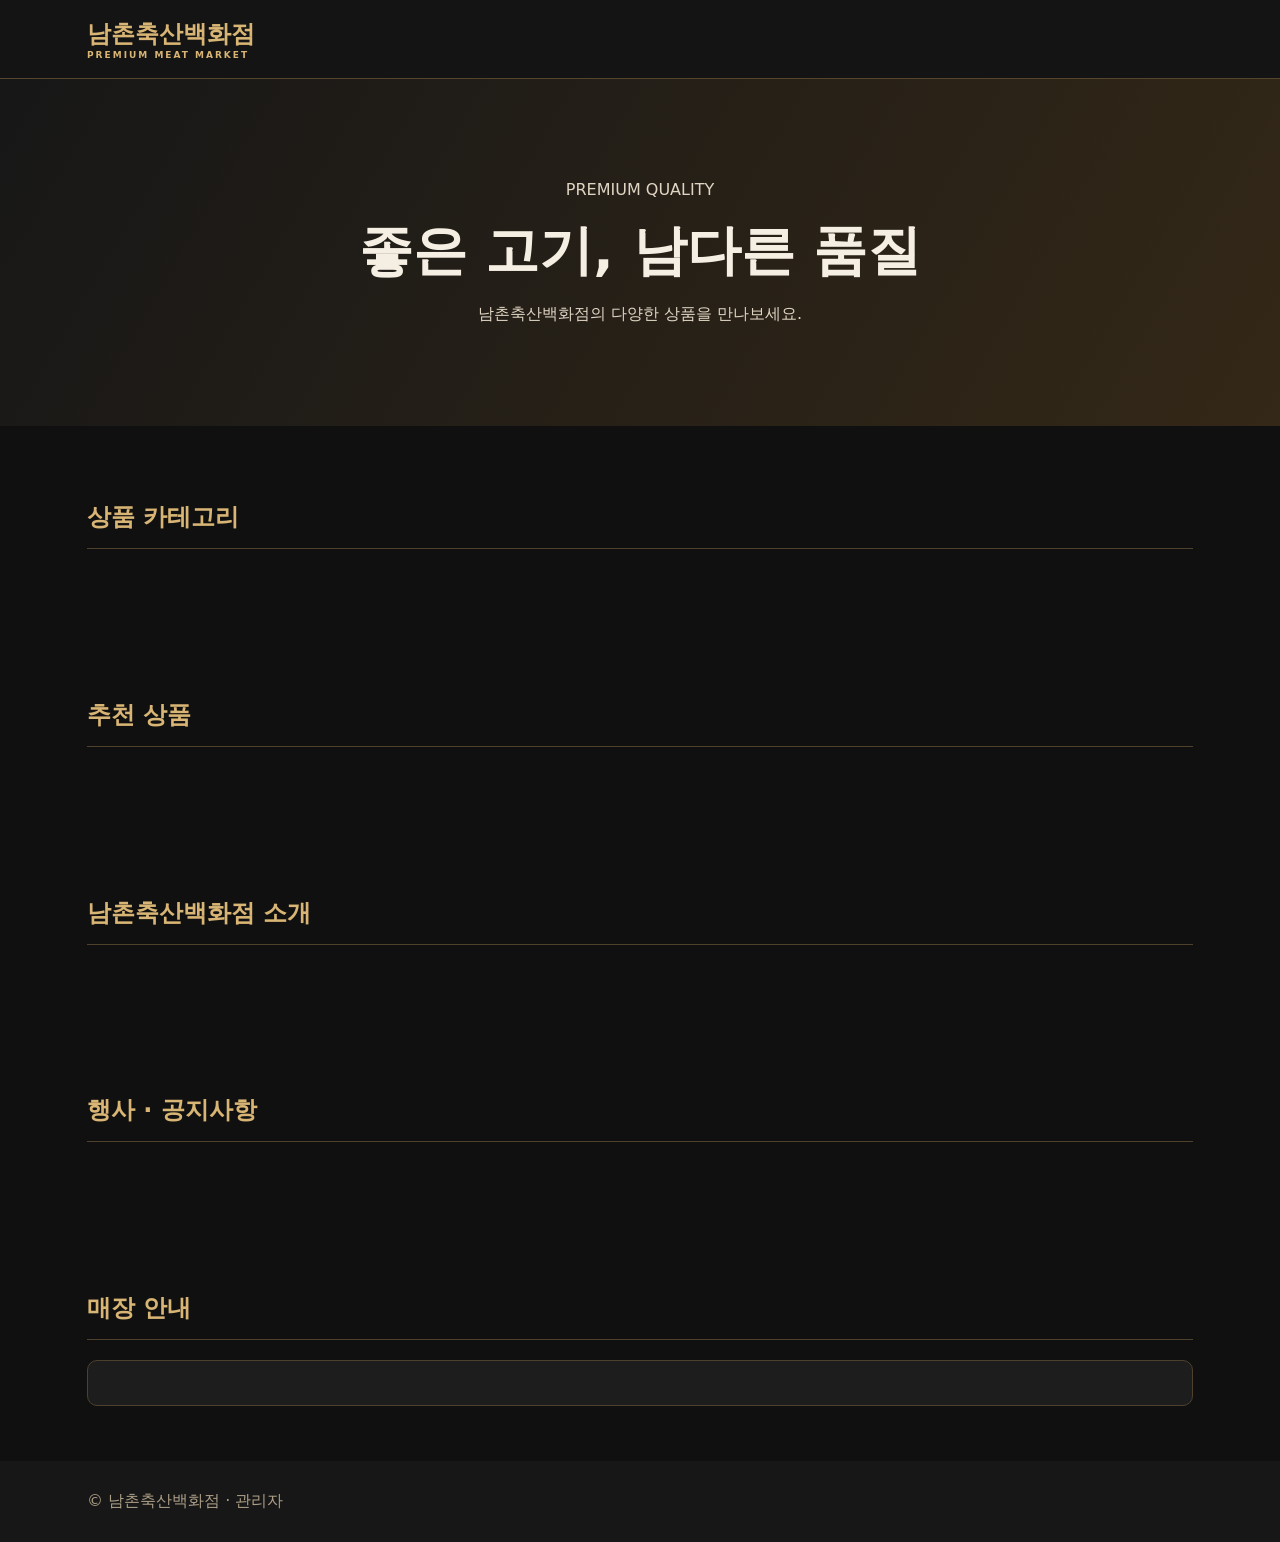
==== index.html @ faf9b864 "Add files via upload" ====
<!doctype html><html lang="ko"><head><meta charset="utf-8"><meta name="viewport" content="width=device-width,initial-scale=1"><title>남촌축산백화점</title><link rel="stylesheet" href="css/style.css"></head><body><header><div class="wrap head"><a href="#home" class="brand">남촌축산백화점<small>PREMIUM MEAT MARKET</small></a><nav id="nav"></nav></div></header><main><section id="home" class="hero"><p class="gold">PREMIUM QUALITY</p><h1 id="hero-title">좋은 고기, 남다른 품질</h1><p id="hero-desc">남촌축산백화점의 다양한 상품을 만나보세요.</p></section><div class="wrap"><section class="section"><h2>상품 카테고리</h2><div class="categories" id="categories"></div></section><section class="section"><h2>추천 상품</h2><div class="cards" id="featured"></div></section><section class="section" id="intro"><h2>남촌축산백화점 소개</h2><p id="intro-text"></p></section><div id="product-sections"></div><section class="section" id="notices"><h2>행사 · 공지사항</h2><div id="notice-list"></div></section><section class="section" id="store"><h2>매장 안내</h2><div class="panel stack" id="store-details"></div></section></div></main><footer><div class="wrap">© 남촌축산백화점 · <a href="admin.html">관리자</a></div></footer><div id="popup-overlay" class="hidden"><div id="popup-box"><div class="toolbar" style="justify-content:space-between"><strong class="gold" id="popup-title"></strong><button class="btn alt" id="popup-close">닫기</button></div><img id="popup-image" class="hidden" alt="행사 안내"><p id="popup-body"></p></div></div><script src="js/config.js"></script><script type="module" src="js/site.js"></script></body></html>
---- css/style.css ----
:root{font-family:system-ui,'Malgun Gothic',sans-serif;color:#f4eee3;background:#101010}*{box-sizing:border-box}body{margin:0}a{color:inherit;text-decoration:none}button,input,textarea,select{font:inherit}button{cursor:pointer}.wrap{max-width:1150px;margin:auto;padding:0 22px}header{background:#141414;border-bottom:1px solid #55452d;position:sticky;top:0;z-index:5}.head{display:flex;align-items:center;justify-content:space-between;gap:20px;padding-top:18px;padding-bottom:18px}.brand{color:#d8b574;font-weight:800;font-size:24px}.brand small{display:block;letter-spacing:2px;font-size:9px}nav{display:flex;flex-wrap:wrap;gap:13px;font-size:13px}nav a:hover,.gold{color:#d8b574}.hero{background:linear-gradient(120deg,#171717,#342817);padding:85px 22px;text-align:center;min-height:300px;background-size:cover;background-position:center}.hero h1{font-size:clamp(30px,5vw,54px);margin:10px 0}.hero p{color:#e0d5c3}.section{padding:55px 0}.section h2{color:#d8b574;border-bottom:1px solid #50412c;padding-bottom:15px}.categories,.cards{display:grid;grid-template-columns:repeat(auto-fit,minmax(180px,1fr));gap:16px}.category,.card,.panel{background:#1d1d1d;border:1px solid #4e402c;border-radius:10px;overflow:hidden}.category{padding:22px;text-align:center}.card img{width:100%;height:180px;object-fit:cover;background:#282828}.card .details{padding:16px}.price{color:#e4bb73;font-weight:700}.muted{color:#b7ae9e}.btn{background:#cba86b;color:#15110a;border:0;border-radius:6px;padding:11px 18px;font-weight:700}.btn.alt{background:#35302a;color:#f2e8d7}.panel{padding:22px}.stack{display:grid;gap:14px}.field{display:grid;gap:6px}.field input,.field textarea,.field select{background:#292929;color:white;border:1px solid #665538;border-radius:6px;padding:11px;width:100%}.toolbar{display:flex;gap:10px;flex-wrap:wrap;align-items:center}.admin-grid{display:grid;grid-template-columns:240px 1fr;gap:22px}.sidebar{display:grid;align-content:start;gap:7px}.sidebar button{text-align:left}.item-row{border-bottom:1px solid #44382a;padding:12px 0;display:flex;justify-content:space-between;gap:15px;align-items:center}.item-row:last-child{border:0}.hidden{display:none!important}footer{padding:30px 0;background:#171717;color:#ad9f87}#popup-overlay{position:fixed;inset:0;background:#000b;z-index:10;display:flex;align-items:center;justify-content:center;padding:20px}#popup-box{max-width:470px;width:100%;background:#222;border:1px solid #bb9658;border-radius:12px;padding:20px}#popup-box img{width:100%;max-height:250px;object-fit:cover}.notice{padding:14px;border-left:3px solid #cba86b;background:#29241e;margin:8px 0;white-space:pre-wrap}@media(max-width:780px){.head{display:block}.brand{margin-bottom:14px}nav{gap:10px}.admin-grid{grid-template-columns:1fr}.sidebar{grid-template-columns:repeat(2,1fr)}.hero{padding:65px 18px}}
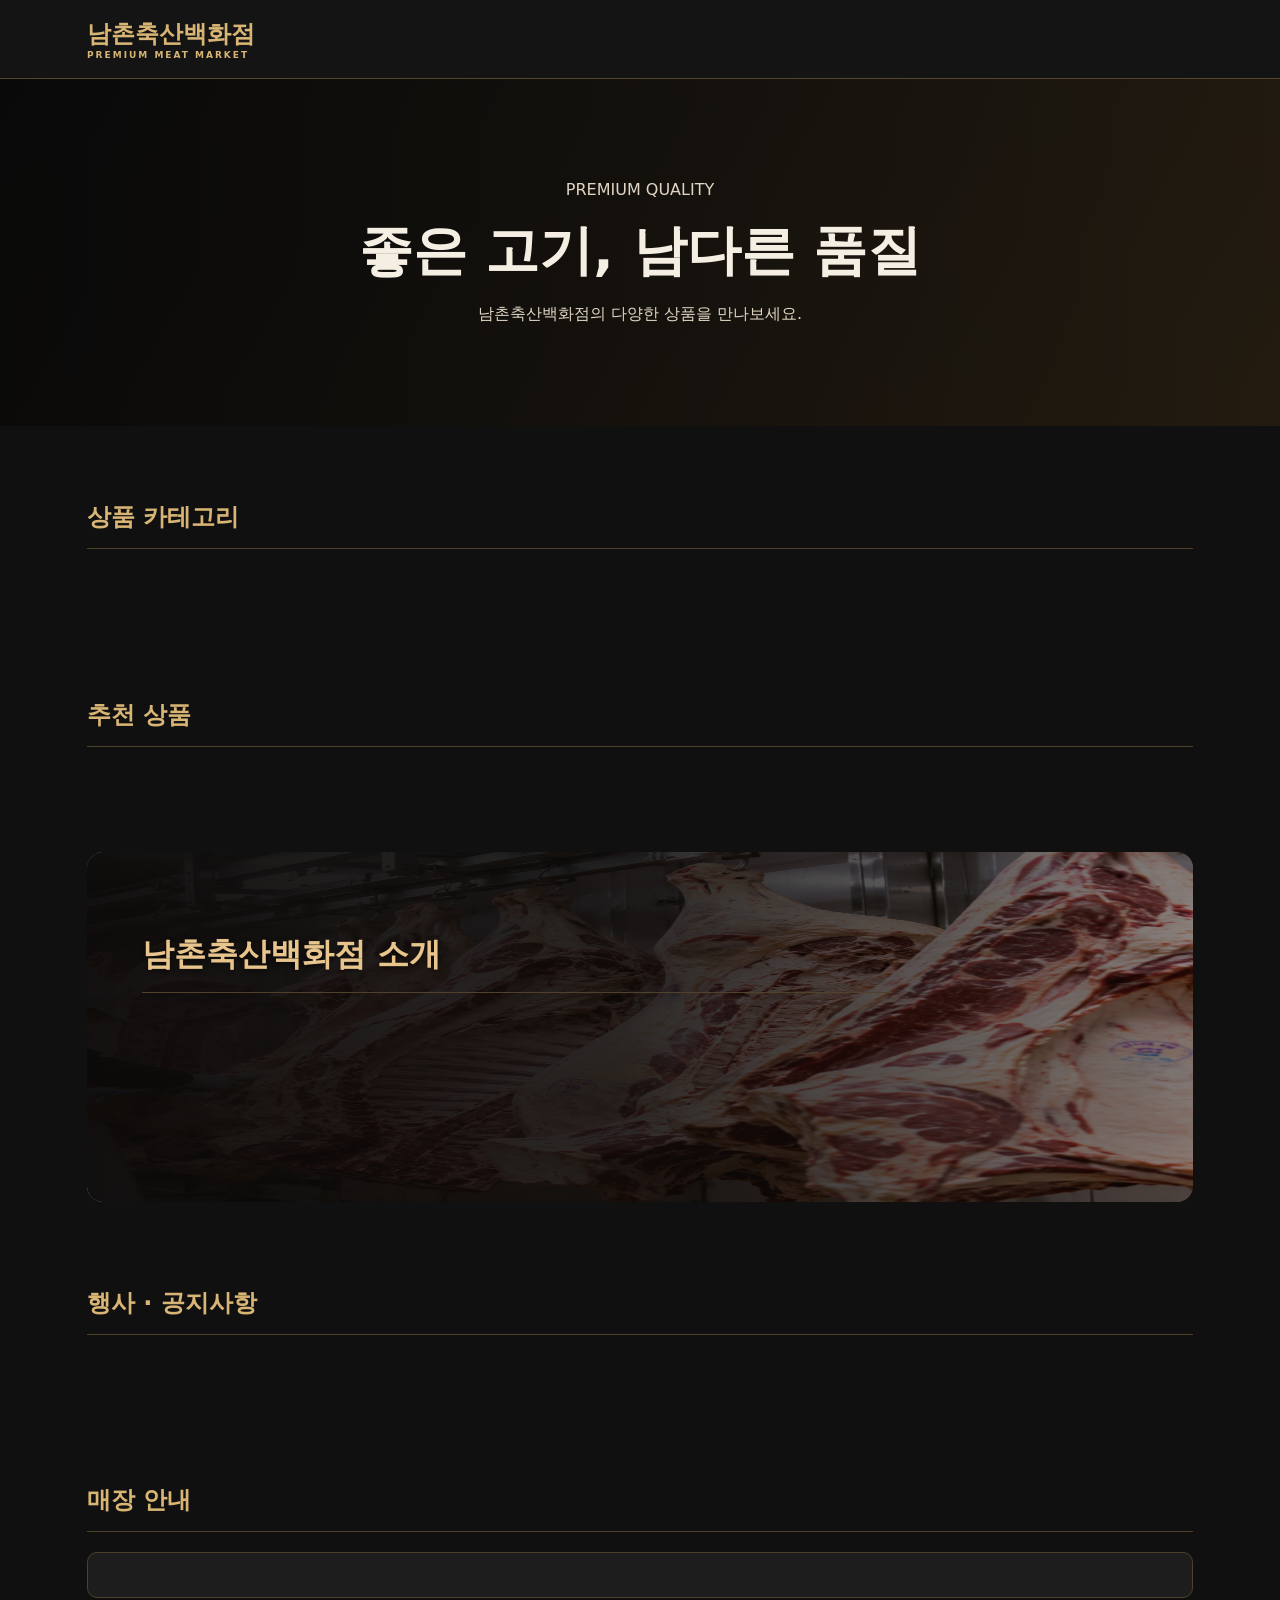
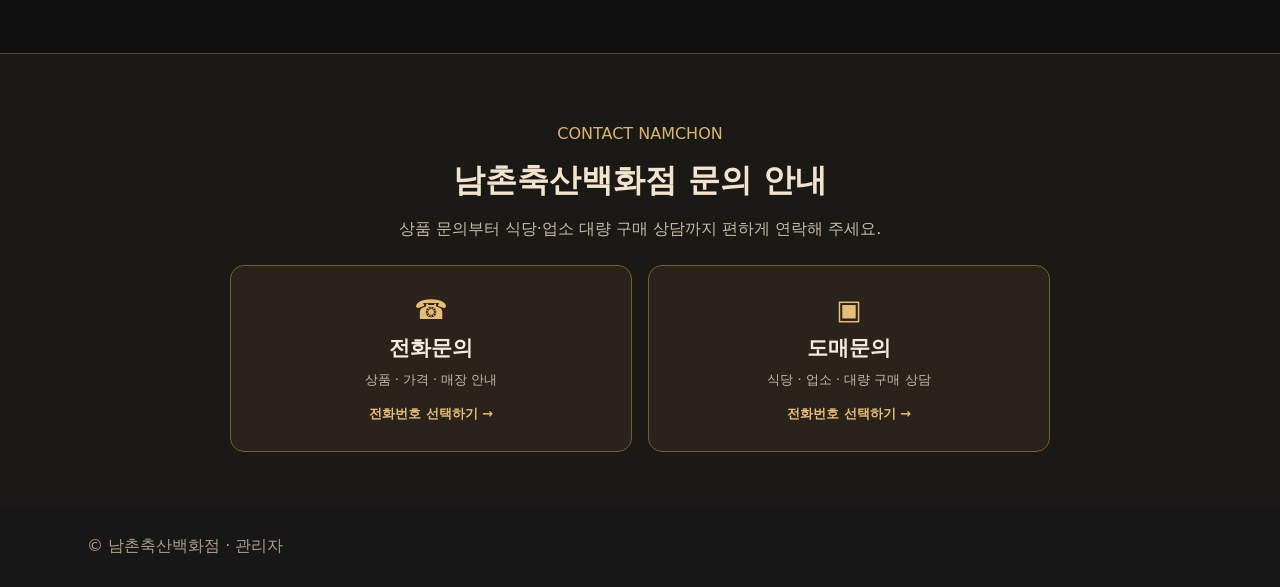
==== commit b52e8270: "Update index.html" ====
--- a/index.html
+++ b/index.html
@@ -1 +1 @@
-<!doctype html><html lang="ko"><head><meta charset="utf-8"><meta name="viewport" content="width=device-width,initial-scale=1"><title>남촌축산백화점</title><link rel="stylesheet" href="css/style.css"></head><body><header><div class="wrap head"><a href="#home" class="brand">남촌축산백화점<small>PREMIUM MEAT MARKET</small></a><nav id="nav"></nav></div></header><main><section id="home" class="hero"><p class="gold">PREMIUM QUALITY</p><h1 id="hero-title">좋은 고기, 남다른 품질</h1><p id="hero-desc">남촌축산백화점의 다양한 상품을 만나보세요.</p></section><div class="wrap"><section class="section"><h2>상품 카테고리</h2><div class="categories" id="categories"></div></section><section class="section"><h2>추천 상품</h2><div class="cards" id="featured"></div></section><section class="section" id="intro"><h2>남촌축산백화점 소개</h2><p id="intro-text"></p></section><div id="product-sections"></div><section class="section" id="notices"><h2>행사 · 공지사항</h2><div id="notice-list"></div></section><section class="section" id="store"><h2>매장 안내</h2><div class="panel stack" id="store-details"></div></section></div></main><footer><div class="wrap">© 남촌축산백화점 · <a href="admin.html">관리자</a></div></footer><div id="popup-overlay" class="hidden"><div id="popup-box"><div class="toolbar" style="justify-content:space-between"><strong class="gold" id="popup-title"></strong><button class="btn alt" id="popup-close">닫기</button></div><img id="popup-image" class="hidden" alt="행사 안내"><p id="popup-body"></p></div></div><script src="js/config.js"></script><script type="module" src="js/site.js"></script></body></html>
+<!doctype html><html lang="ko"><head><meta charset="utf-8"><meta name="viewport" content="width=device-width,initial-scale=1"><title>남촌축산백화점</title><link rel="stylesheet" href="css/style.css"></head><body><header><div class="wrap head"><a href="#home" class="brand">남촌축산백화점<small>PREMIUM MEAT MARKET</small></a><nav id="nav"></nav></div></header><main><section id="home" class="hero"><p class="gold" id="hero-label">PREMIUM QUALITY</p><h1 id="hero-title">좋은 고기, 남다른 품질</h1><p id="hero-desc">남촌축산백화점의 다양한 상품을 만나보세요.</p></section><div class="wrap"><section class="section" id="categories-section"><h2>상품 카테고리</h2><div class="categories" id="categories"></div></section><section class="section" id="featured-section"><h2>추천 상품</h2><div class="cards" id="featured"></div></section><section class="section" id="intro"><h2>남촌축산백화점 소개</h2><p id="intro-text"></p></section><div id="product-sections"></div><section class="section" id="notices"><h2>행사 · 공지사항</h2><div id="notice-list"></div></section><section class="section" id="store"><h2>매장 안내</h2><div class="panel stack" id="store-details"></div></section></div></main><section class="contact-section" id="contact" aria-labelledby="contact-heading"><div class="wrap"><div class="contact-heading"><p class="gold">CONTACT NAMCHON</p><h2 id="contact-heading">남촌축산백화점 문의 안내</h2><p>상품 문의부터 식당·업소 대량 구매 상담까지 편하게 연락해 주세요.</p></div><div class="contact-actions"><button type="button" class="contact-action" data-contact-kind="전화문의"><span class="contact-action-icon" aria-hidden="true">☎</span><strong>전화문의</strong><span>상품 · 가격 · 매장 안내</span><span class="contact-action-link">전화번호 선택하기 →</span></button><button type="button" class="contact-action" data-contact-kind="도매문의"><span class="contact-action-icon" aria-hidden="true">▣</span><strong>도매문의</strong><span>식당 · 업소 · 대량 구매 상담</span><span class="contact-action-link">전화번호 선택하기 →</span></button></div></div></section><div id="contact-dialog" class="contact-dialog hidden" role="dialog" aria-modal="true" aria-labelledby="contact-dialog-title"><div class="contact-dialog-panel"><button type="button" id="contact-dialog-close" class="contact-dialog-close" aria-label="닫기">×</button><p class="gold">CONTACT NAMCHON</p><h2 id="contact-dialog-title">전화번호 선택</h2><p>연결할 번호를 선택해 주세요.</p><a class="contact-phone" href="tel:0324338211"><span>☎ 매장전화</span><strong>032-433-8211</strong></a><a class="contact-phone" href="tel:01039888211"><span>▣ 담당자 휴대전화</span><strong>010-3988-8211</strong></a><p class="contact-dialog-note">휴대전화에서는 선택한 번호로 전화 앱이 열립니다.</p></div></div><footer><div class="wrap"><span id="footer-text">© 남촌축산백화점</span> · <a href="admin.html">관리자</a></div></footer><div id="popup-overlay" class="hidden"><div id="popup-box"><div class="toolbar" style="justify-content:space-between"><strong class="gold" id="popup-title"></strong><button class="btn alt" id="popup-close">닫기</button></div><img id="popup-image" class="hidden" alt="행사 안내"><p id="popup-body"></p></div></div><script src="js/config.js"></script><script type="module" src="js/site.js"></script><script defer src="js/contact.js"></script></body></html>
--- a/css/style.css
+++ b/css/style.css
@@ -1 +1,24 @@
 :root{font-family:system-ui,'Malgun Gothic',sans-serif;color:#f4eee3;background:#101010}*{box-sizing:border-box}body{margin:0}a{color:inherit;text-decoration:none}button,input,textarea,select{font:inherit}button{cursor:pointer}.wrap{max-width:1150px;margin:auto;padding:0 22px}header{background:#141414;border-bottom:1px solid #55452d;position:sticky;top:0;z-index:5}.head{display:flex;align-items:center;justify-content:space-between;gap:20px;padding-top:18px;padding-bottom:18px}.brand{color:#d8b574;font-weight:800;font-size:24px}.brand small{display:block;letter-spacing:2px;font-size:9px}nav{display:flex;flex-wrap:wrap;gap:13px;font-size:13px}nav a:hover,.gold{color:#d8b574}.hero{background:linear-gradient(120deg,#171717,#342817);padding:85px 22px;text-align:center;min-height:300px;background-size:cover;background-position:center}.hero h1{font-size:clamp(30px,5vw,54px);margin:10px 0}.hero p{color:#e0d5c3}.section{padding:55px 0}.section h2{color:#d8b574;border-bottom:1px solid #50412c;padding-bottom:15px}.categories,.cards{display:grid;grid-template-columns:repeat(auto-fit,minmax(180px,1fr));gap:16px}.category,.card,.panel{background:#1d1d1d;border:1px solid #4e402c;border-radius:10px;overflow:hidden}.category{padding:22px;text-align:center}.card img{width:100%;height:180px;object-fit:cover;background:#282828}.card .details{padding:16px}.price{color:#e4bb73;font-weight:700}.muted{color:#b7ae9e}.btn{background:#cba86b;color:#15110a;border:0;border-radius:6px;padding:11px 18px;font-weight:700}.btn.alt{background:#35302a;color:#f2e8d7}.panel{padding:22px}.stack{display:grid;gap:14px}.field{display:grid;gap:6px}.field input,.field textarea,.field select{background:#292929;color:white;border:1px solid #665538;border-radius:6px;padding:11px;width:100%}.toolbar{display:flex;gap:10px;flex-wrap:wrap;align-items:center}.admin-grid{display:grid;grid-template-columns:240px 1fr;gap:22px}.sidebar{display:grid;align-content:start;gap:7px}.sidebar button{text-align:left}.item-row{border-bottom:1px solid #44382a;padding:12px 0;display:flex;justify-content:space-between;gap:15px;align-items:center}.item-row:last-child{border:0}.hidden{display:none!important}footer{padding:30px 0;background:#171717;color:#ad9f87}#popup-overlay{position:fixed;inset:0;background:#000b;z-index:10;display:flex;align-items:center;justify-content:center;padding:20px}#popup-box{max-width:470px;width:100%;background:#222;border:1px solid #bb9658;border-radius:12px;padding:20px}#popup-box img{width:100%;max-height:250px;object-fit:cover}.notice{padding:14px;border-left:3px solid #cba86b;background:#29241e;margin:8px 0;white-space:pre-wrap}@media(max-width:780px){.head{display:block}.brand{margin-bottom:14px}nav{gap:10px}.admin-grid{grid-template-columns:1fr}.sidebar{grid-template-columns:repeat(2,1fr)}.hero{padding:65px 18px}}
+
+/* 지육 배경: 글자는 기존 편집 가능한 HTML */
+#intro{position:relative;isolation:isolate;overflow:hidden;min-height:350px;padding:55px clamp(20px,5vw,55px);border-radius:16px;background:#171412;margin:30px 0 10px}
+#intro::before{content:"";position:absolute;inset:0;z-index:-2;background-image:var(--intro-bg,url('../images/namchon-jiyuk-background.png'));background-size:200% 100%;background-position:right center;background-repeat:no-repeat;opacity:.9}
+#intro::after{content:"";position:absolute;inset:0;z-index:-1;background:linear-gradient(90deg,rgba(12,10,9,.96),rgba(12,10,9,.85) 48%,rgba(12,10,9,.4))}
+#intro h2{color:#e7c58c;font-size:clamp(23px,3vw,32px);text-shadow:0 2px 5px #0008;max-width:750px}
+#intro #intro-text{max-width:720px;color:#fff;font-size:clamp(15px,1.8vw,18px);line-height:1.95;white-space:pre-line;text-shadow:0 2px 5px #000}
+@media(max-width:780px){#intro{padding:40px 22px;min-height:320px}#intro::before{background-size:auto 100%;background-position:75% center}#intro::after{background:linear-gradient(90deg,rgba(12,10,9,.95),rgba(12,10,9,.7))}}
+
+/* Editable background-image layers: filter/opacity apply only to the photo, not text. */
+#home{position:relative;isolation:isolate;overflow:hidden}
+#home::before{content:"";position:absolute;inset:0;z-index:-2;background-image:var(--live-hero-image,none);background-size:var(--live-hero-size,cover);background-position:var(--live-hero-position,center);background-repeat:no-repeat;filter:var(--live-hero-filter,none);opacity:var(--live-hero-opacity,1)}
+#home::after{content:"";position:absolute;inset:0;z-index:-1;background:linear-gradient(90deg,#0009,#0005);pointer-events:none}
+#intro::before{filter:var(--live-intro-filter,none);opacity:var(--live-intro-opacity,.9);background-size:var(--live-intro-size,200% 100%);background-position:var(--live-intro-position,right center);border-radius:var(--live-intro-radius,0px)}
+.live-image-layout{display:grid;grid-template-columns:minmax(0,1fr) minmax(260px,330px);gap:14px;align-items:start}
+.live-image-frame{background:#302c28;border:1px solid #705b40;border-radius:10px;padding:10px;min-width:0;display:flex;justify-content:center;overflow:auto}
+.live-image-frame iframe{width:100%;height:800px;max-width:none;flex-shrink:0;border:0;background:#111;border-radius:6px;transition:width .15s}
+#live-image-controls{position:sticky;top:90px;max-height:78vh;overflow-y:auto;padding:15px;min-width:0}
+.live-image-sliders{display:grid;gap:6px}.live-image-sliders input[type=range]{width:100%}
+@media(max-width:800px){.live-image-layout{grid-template-columns:1fr}#live-image-controls{position:static;max-height:none}.live-image-frame iframe{height:620px}}
+
+/* Contact footer module: isolated styles, no changes to existing admin UI. */
+.contact-section{padding:54px 0;background:#1b1916;border-top:1px solid #57432b}.contact-heading{text-align:center;margin-bottom:25px}.contact-heading h2{font-size:clamp(23px,3vw,32px);color:#f2e4ce;margin:9px 0}.contact-heading p:last-child{color:#c7b9a6}.contact-actions{display:grid;grid-template-columns:repeat(2,minmax(0,1fr));gap:16px;max-width:820px;margin:auto}.contact-action{display:flex;align-items:center;flex-direction:column;gap:9px;padding:28px 18px;border:1px solid #775c36;border-radius:14px;background:#29231c;color:#f5ebdf;text-align:center;transition:background .15s,border-color .15s}.contact-action:hover,.contact-action:focus-visible{background:#352a1d;border-color:#d7b47d}.contact-action-icon{font-size:27px;color:#e5bc78}.contact-action strong{font-size:21px}.contact-action>span:nth-last-child(2){font-size:13px;color:#c7b9a6}.contact-action-link{font-size:13px;font-weight:700;color:#e5bc78;margin-top:7px}.contact-dialog{position:fixed;inset:0;z-index:1000;background:rgba(0,0,0,.78);display:flex;align-items:center;justify-content:center;padding:18px}.contact-dialog-panel{position:relative;width:min(100%,440px);padding:30px 24px;border:1px solid #b99458;border-radius:16px;background:#211d19;box-shadow:0 20px 70px #000a;text-align:center}.contact-dialog-panel h2{margin:9px 0;color:#fff}.contact-dialog-panel>p:not(.gold){color:#c9bba9}.contact-dialog-close{position:absolute;right:13px;top:10px;background:transparent;border:0;color:#fff;font-size:30px;line-height:1;padding:4px 10px}.contact-phone{display:flex;flex-direction:column;gap:5px;background:#332a20;border:1px solid #725735;border-radius:10px;margin:12px 0;padding:17px 12px}.contact-phone:hover,.contact-phone:focus-visible{background:#4b3926;border-color:#e5bc78}.contact-phone span{color:#dfc69e;font-size:14px}.contact-phone strong{color:#fff;font-size:22px}.contact-dialog-note{font-size:12px}.contact-dialog[aria-hidden="true"]{display:none}@media(max-width:600px){.contact-actions{grid-template-columns:1fr}.contact-section{padding:40px 0}.contact-action{padding:21px 12px}}
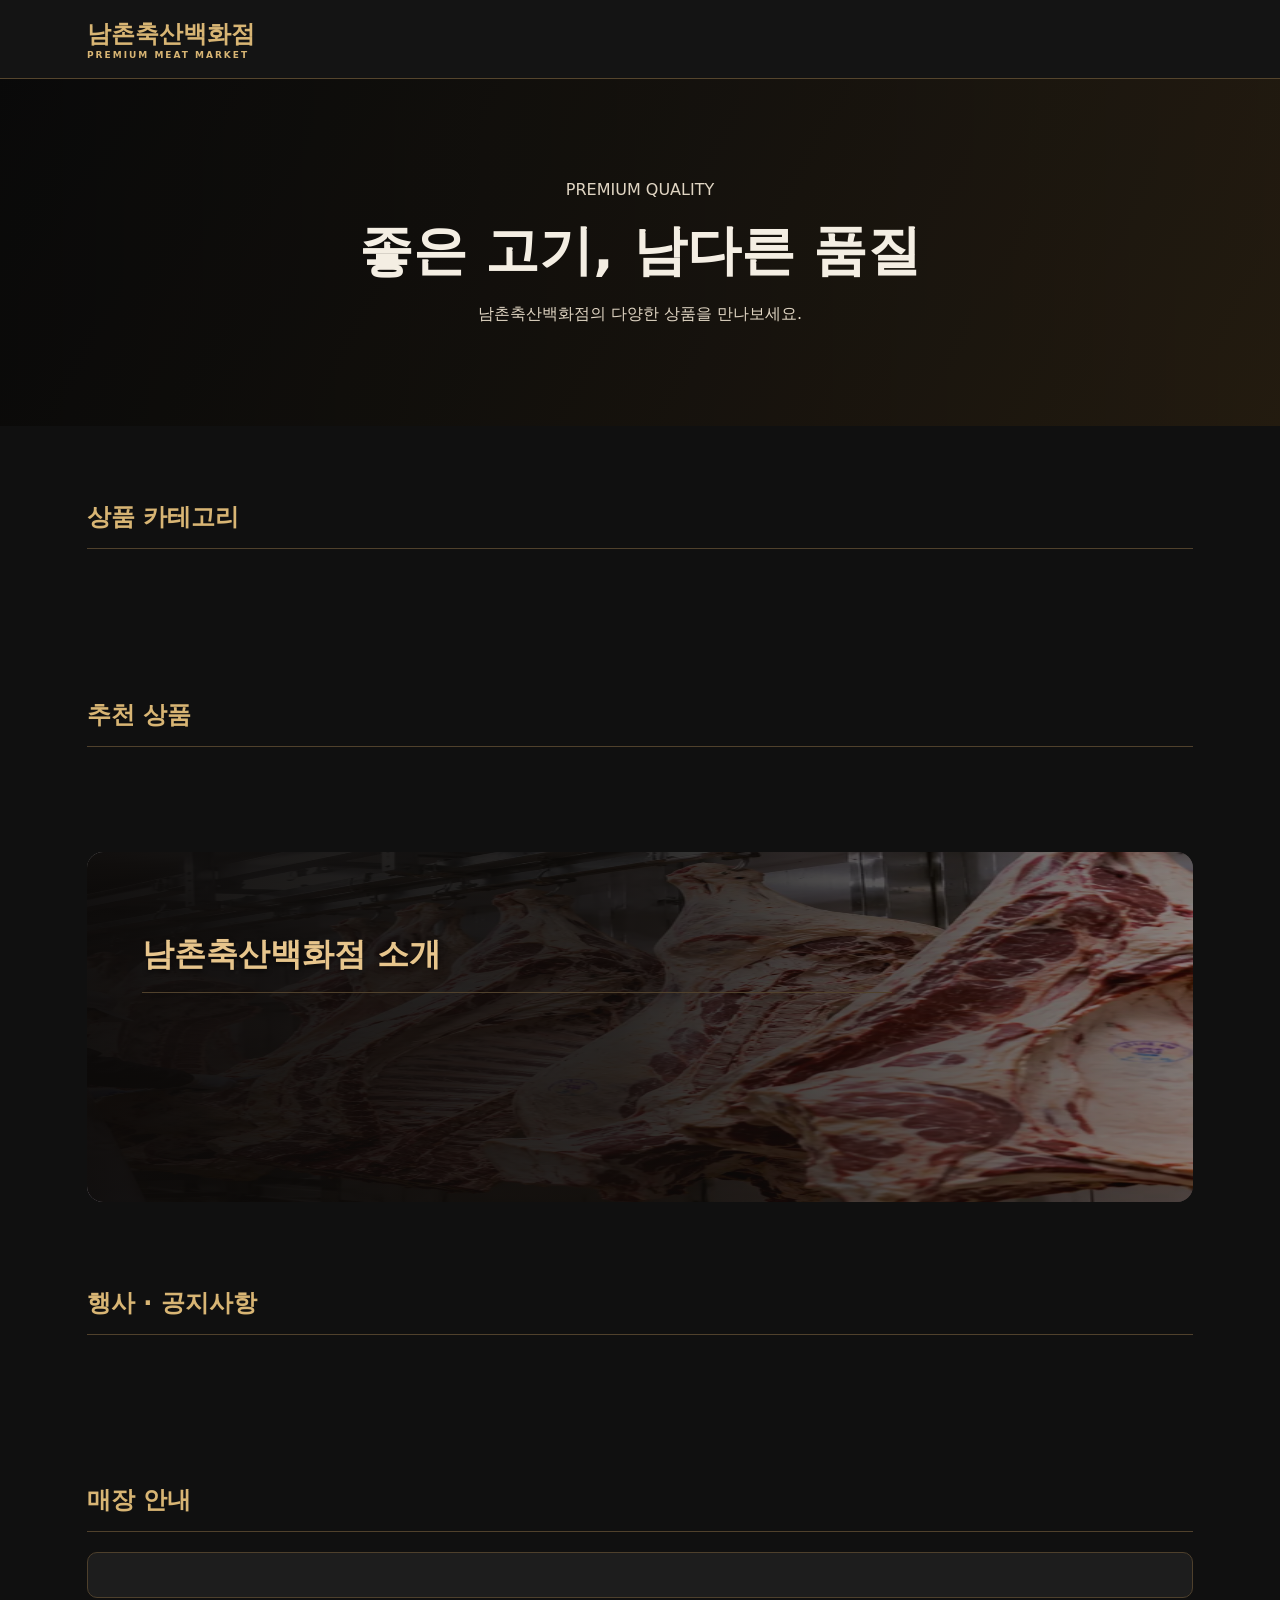
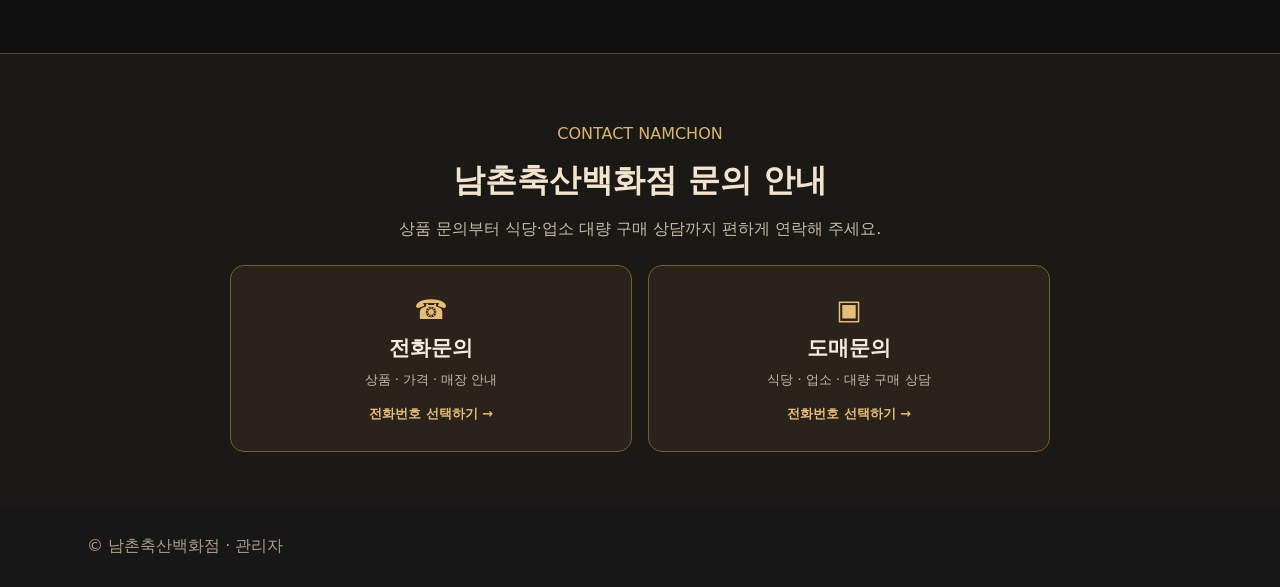
==== commit ab405121: "Add files via upload" ====
--- a/index.html
+++ b/index.html
@@ -1 +1 @@
-<!doctype html><html lang="ko"><head><meta charset="utf-8"><meta name="viewport" content="width=device-width,initial-scale=1"><title>남촌축산백화점</title><link rel="stylesheet" href="css/style.css"></head><body><header><div class="wrap head"><a href="#home" class="brand">남촌축산백화점<small>PREMIUM MEAT MARKET</small></a><nav id="nav"></nav></div></header><main><section id="home" class="hero"><p class="gold" id="hero-label">PREMIUM QUALITY</p><h1 id="hero-title">좋은 고기, 남다른 품질</h1><p id="hero-desc">남촌축산백화점의 다양한 상품을 만나보세요.</p></section><div class="wrap"><section class="section" id="categories-section"><h2>상품 카테고리</h2><div class="categories" id="categories"></div></section><section class="section" id="featured-section"><h2>추천 상품</h2><div class="cards" id="featured"></div></section><section class="section" id="intro"><h2>남촌축산백화점 소개</h2><p id="intro-text"></p></section><div id="product-sections"></div><section class="section" id="notices"><h2>행사 · 공지사항</h2><div id="notice-list"></div></section><section class="section" id="store"><h2>매장 안내</h2><div class="panel stack" id="store-details"></div></section></div></main><section class="contact-section" id="contact" aria-labelledby="contact-heading"><div class="wrap"><div class="contact-heading"><p class="gold">CONTACT NAMCHON</p><h2 id="contact-heading">남촌축산백화점 문의 안내</h2><p>상품 문의부터 식당·업소 대량 구매 상담까지 편하게 연락해 주세요.</p></div><div class="contact-actions"><button type="button" class="contact-action" data-contact-kind="전화문의"><span class="contact-action-icon" aria-hidden="true">☎</span><strong>전화문의</strong><span>상품 · 가격 · 매장 안내</span><span class="contact-action-link">전화번호 선택하기 →</span></button><button type="button" class="contact-action" data-contact-kind="도매문의"><span class="contact-action-icon" aria-hidden="true">▣</span><strong>도매문의</strong><span>식당 · 업소 · 대량 구매 상담</span><span class="contact-action-link">전화번호 선택하기 →</span></button></div></div></section><div id="contact-dialog" class="contact-dialog hidden" role="dialog" aria-modal="true" aria-labelledby="contact-dialog-title"><div class="contact-dialog-panel"><button type="button" id="contact-dialog-close" class="contact-dialog-close" aria-label="닫기">×</button><p class="gold">CONTACT NAMCHON</p><h2 id="contact-dialog-title">전화번호 선택</h2><p>연결할 번호를 선택해 주세요.</p><a class="contact-phone" href="tel:0324338211"><span>☎ 매장전화</span><strong>032-433-8211</strong></a><a class="contact-phone" href="tel:01039888211"><span>▣ 담당자 휴대전화</span><strong>010-3988-8211</strong></a><p class="contact-dialog-note">휴대전화에서는 선택한 번호로 전화 앱이 열립니다.</p></div></div><footer><div class="wrap"><span id="footer-text">© 남촌축산백화점</span> · <a href="admin.html">관리자</a></div></footer><div id="popup-overlay" class="hidden"><div id="popup-box"><div class="toolbar" style="justify-content:space-between"><strong class="gold" id="popup-title"></strong><button class="btn alt" id="popup-close">닫기</button></div><img id="popup-image" class="hidden" alt="행사 안내"><p id="popup-body"></p></div></div><script src="js/config.js"></script><script type="module" src="js/site.js"></script><script defer src="js/contact.js"></script></body></html>
+<!doctype html><html lang="ko"><head><meta charset="utf-8"><meta name="viewport" content="width=device-width,initial-scale=1"><title>남촌축산백화점</title><link rel="preconnect" href="https://ghlpnuafufxixabzwdqa.supabase.co" crossorigin><link rel="preconnect" href="https://esm.sh" crossorigin><link rel="stylesheet" href="css/style.css"></head><body><header><div class="wrap head"><a href="#home" class="brand">남촌축산백화점<small>PREMIUM MEAT MARKET</small></a><nav id="nav"></nav></div></header><main><section id="home" class="hero"><p class="gold" id="hero-label">PREMIUM QUALITY</p><h1 id="hero-title">좋은 고기, 남다른 품질</h1><p id="hero-desc">남촌축산백화점의 다양한 상품을 만나보세요.</p></section><div class="wrap"><section id="namchon-home-slides" class="nhs-section" aria-label="매장 홍보 슬라이드" hidden></section><section id="weekly-sale" class="weekly-sale-section" aria-label="이번 주 특가상품" hidden></section><section class="section" id="categories-section"><h2>상품 카테고리</h2><div class="categories" id="categories"></div></section><section class="section" id="featured-section"><h2>추천 상품</h2><div class="cards" id="featured"></div></section><section class="section" id="intro"><h2>남촌축산백화점 소개</h2><p id="intro-text"></p></section><div id="product-sections"></div><section class="section" id="notices"><h2>행사 · 공지사항</h2><div id="notice-list"></div></section><section class="section" id="store"><h2>매장 안내</h2><div class="panel stack" id="store-details"></div></section></div></main><section class="contact-section" id="contact" aria-labelledby="contact-heading"><div class="wrap"><div class="contact-heading"><p class="gold">CONTACT NAMCHON</p><h2 id="contact-heading">남촌축산백화점 문의 안내</h2><p>상품 문의부터 식당·업소 대량 구매 상담까지 편하게 연락해 주세요.</p></div><div class="contact-actions"><button type="button" class="contact-action" data-contact-kind="전화문의"><span class="contact-action-icon" aria-hidden="true">☎</span><strong>전화문의</strong><span>상품 · 가격 · 매장 안내</span><span class="contact-action-link">전화번호 선택하기 →</span></button><button type="button" class="contact-action" data-contact-kind="도매문의"><span class="contact-action-icon" aria-hidden="true">▣</span><strong>도매문의</strong><span>식당 · 업소 · 대량 구매 상담</span><span class="contact-action-link">전화번호 선택하기 →</span></button></div></div></section><div id="contact-dialog" class="contact-dialog hidden" role="dialog" aria-modal="true" aria-labelledby="contact-dialog-title"><div class="contact-dialog-panel"><button type="button" id="contact-dialog-close" class="contact-dialog-close" aria-label="닫기">×</button><p class="gold">CONTACT NAMCHON</p><h2 id="contact-dialog-title">전화번호 선택</h2><p>연결할 번호를 선택해 주세요.</p><a class="contact-phone" href="tel:0324338211"><span>☎ 매장전화</span><strong>032-433-8211</strong></a><a class="contact-phone" href="tel:01039888211"><span>▣ 담당자 휴대전화</span><strong>010-3988-8211</strong></a><p class="contact-dialog-note">휴대전화에서는 선택한 번호로 전화 앱이 열립니다.</p></div></div><footer><div class="wrap"><span id="footer-text">© 남촌축산백화점</span> · <a href="admin.html">관리자</a></div></footer><div id="popup-overlay" class="hidden"><div id="popup-box"><div class="toolbar" style="justify-content:space-between"><strong class="gold" id="popup-title"></strong><button class="btn alt" id="popup-close">닫기</button></div><img id="popup-image" class="hidden" alt="행사 안내"><p id="popup-body"></p></div></div><script src="js/config.js"></script><script type="module" src="js/site.js"></script><script defer src="js/contact.js"></script></body></html>
--- a/css/style.css
+++ b/css/style.css
@@ -2,7 +2,7 @@
 
 /* 지육 배경: 글자는 기존 편집 가능한 HTML */
 #intro{position:relative;isolation:isolate;overflow:hidden;min-height:350px;padding:55px clamp(20px,5vw,55px);border-radius:16px;background:#171412;margin:30px 0 10px}
-#intro::before{content:"";position:absolute;inset:0;z-index:-2;background-image:var(--intro-bg,url('../images/namchon-jiyuk-background.png'));background-size:200% 100%;background-position:right center;background-repeat:no-repeat;opacity:.9}
+#intro::before{content:"";position:absolute;inset:0;z-index:-2;background-image:var(--intro-bg,url('../images/namchon-jiyuk-background.webp'));background-size:200% 100%;background-position:right center;background-repeat:no-repeat;opacity:.9}
 #intro::after{content:"";position:absolute;inset:0;z-index:-1;background:linear-gradient(90deg,rgba(12,10,9,.96),rgba(12,10,9,.85) 48%,rgba(12,10,9,.4))}
 #intro h2{color:#e7c58c;font-size:clamp(23px,3vw,32px);text-shadow:0 2px 5px #0008;max-width:750px}
 #intro #intro-text{max-width:720px;color:#fff;font-size:clamp(15px,1.8vw,18px);line-height:1.95;white-space:pre-line;text-shadow:0 2px 5px #000}
@@ -22,3 +22,18 @@
 
 /* Contact footer module: isolated styles, no changes to existing admin UI. */
 .contact-section{padding:54px 0;background:#1b1916;border-top:1px solid #57432b}.contact-heading{text-align:center;margin-bottom:25px}.contact-heading h2{font-size:clamp(23px,3vw,32px);color:#f2e4ce;margin:9px 0}.contact-heading p:last-child{color:#c7b9a6}.contact-actions{display:grid;grid-template-columns:repeat(2,minmax(0,1fr));gap:16px;max-width:820px;margin:auto}.contact-action{display:flex;align-items:center;flex-direction:column;gap:9px;padding:28px 18px;border:1px solid #775c36;border-radius:14px;background:#29231c;color:#f5ebdf;text-align:center;transition:background .15s,border-color .15s}.contact-action:hover,.contact-action:focus-visible{background:#352a1d;border-color:#d7b47d}.contact-action-icon{font-size:27px;color:#e5bc78}.contact-action strong{font-size:21px}.contact-action>span:nth-last-child(2){font-size:13px;color:#c7b9a6}.contact-action-link{font-size:13px;font-weight:700;color:#e5bc78;margin-top:7px}.contact-dialog{position:fixed;inset:0;z-index:1000;background:rgba(0,0,0,.78);display:flex;align-items:center;justify-content:center;padding:18px}.contact-dialog-panel{position:relative;width:min(100%,440px);padding:30px 24px;border:1px solid #b99458;border-radius:16px;background:#211d19;box-shadow:0 20px 70px #000a;text-align:center}.contact-dialog-panel h2{margin:9px 0;color:#fff}.contact-dialog-panel>p:not(.gold){color:#c9bba9}.contact-dialog-close{position:absolute;right:13px;top:10px;background:transparent;border:0;color:#fff;font-size:30px;line-height:1;padding:4px 10px}.contact-phone{display:flex;flex-direction:column;gap:5px;background:#332a20;border:1px solid #725735;border-radius:10px;margin:12px 0;padding:17px 12px}.contact-phone:hover,.contact-phone:focus-visible{background:#4b3926;border-color:#e5bc78}.contact-phone span{color:#dfc69e;font-size:14px}.contact-phone strong{color:#fff;font-size:22px}.contact-dialog-note{font-size:12px}.contact-dialog[aria-hidden="true"]{display:none}@media(max-width:600px){.contact-actions{grid-template-columns:1fr}.contact-section{padding:40px 0}.contact-action{padding:21px 12px}}
+
+/* 상품 순서 편집: 사진 기반 드래그 편집과 실시간 고객화면 미리보기 */
+.order-editor{display:grid;gap:18px}.order-categories{display:flex;gap:9px;flex-wrap:wrap}.order-columns{display:grid;grid-template-columns:minmax(280px,1fr) minmax(310px,1.2fr);gap:16px;align-items:start}.order-columns>.panel{min-width:0}.order-heading{display:flex;justify-content:space-between;align-items:center;gap:8px;flex-wrap:wrap}.order-heading h3{margin:0}.order-items{display:grid;gap:10px;margin-top:16px}.order-item{display:flex;align-items:center;gap:10px;padding:9px;border:1px solid #715b39;border-radius:10px;background:#2c2621;cursor:grab;min-width:0}.order-item.dragging{opacity:.45}.order-handle{font-size:25px;color:#d8b574}.order-thumb{width:66px;height:64px;flex-shrink:0;display:grid;place-items:center;font-size:11px;background:#181818;border-radius:7px;overflow:hidden}.order-thumb img{width:100%;height:100%;object-fit:cover}.order-number{background:#ae874b;border-radius:5px;padding:3px 7px;font-weight:bold}.order-name{flex:1;min-width:0;overflow-wrap:anywhere;font-weight:bold}.order-name small{display:block;font-weight:normal;color:#bbb}.order-moves{display:flex;gap:4px}.order-moves button{border:1px solid #8d704b;background:#392e25;color:white;border-radius:5px;padding:7px;cursor:pointer}.order-moves button:disabled{opacity:.3;cursor:default}.order-preview{background:#1d1714;color:white;padding:18px 12px;border-radius:12px;min-height:320px;text-align:center}.order-preview-title{font-size:25px;color:#e4bf7a;font-weight:bold;margin:10px 0}.order-preview-subtitle{font-size:12px;color:#ddd}.order-preview-grid{display:grid;grid-template-columns:repeat(3,minmax(0,1fr));gap:12px;margin-top:22px}.order-preview.mobile{max-width:370px;margin:auto}.order-preview.mobile .order-preview-grid{grid-template-columns:repeat(2,minmax(0,1fr))}.order-preview-grid article{min-width:0;display:grid;gap:5px}.order-preview-image{aspect-ratio:1.25;background:#302720;border:1px solid #8c6d40;border-radius:8px;overflow:hidden;display:grid;place-items:center;font-size:11px}.order-preview-image img{width:100%;height:100%;object-fit:cover}.order-preview-grid strong{font-size:13px;overflow-wrap:anywhere}.order-preview-grid span{font-size:12px;color:#d8b574}.order-actions{display:flex;justify-content:space-between;align-items:center;gap:12px;flex-wrap:wrap;position:sticky;bottom:0;background:#24201c;padding:12px;border:1px solid #735d42;border-radius:10px;z-index:2}@media(max-width:1050px){.order-columns{grid-template-columns:1fr}}@media(max-width:550px){.order-item{gap:6px}.order-thumb{width:50px;height:50px}.order-preview-grid{grid-template-columns:repeat(2,minmax(0,1fr))}}
+
+/* Homepage slide carousel: shared PC/mobile content */
+.nhs-section{margin:22px auto 36px;max-width:1180px}.nhs-section[hidden]{display:none!important}.nhs-frame{position:relative;overflow:hidden;border-radius:16px;background:#241a15;box-shadow:0 12px 30px #0004}.nhs-track{display:flex;transition:transform .55s ease;will-change:transform}.nhs-slide{flex:0 0 100%;min-width:0;aspect-ratio:2.6/1;position:relative;overflow:hidden}.nhs-slide>a,.nhs-slide>div{display:block;width:100%;height:100%;position:relative;color:white;text-decoration:none}.nhs-slide img{width:100%;height:100%;object-fit:cover;display:block}.nhs-caption{position:absolute;left:0;right:0;bottom:0;padding:38px 70px 28px;background:linear-gradient(transparent,#000b);color:white;display:flex;flex-direction:column;gap:8px;text-shadow:0 2px 4px #0008}.nhs-caption strong{font-size:clamp(20px,3vw,38px)}.nhs-caption small{font-size:clamp(13px,1.5vw,18px)}.nhs-arrow{position:absolute;top:50%;transform:translateY(-50%);border:0;border-radius:50%;background:#0008;color:#fff;width:42px;height:42px;font-size:32px;cursor:pointer;z-index:2}.nhs-prev{left:12px}.nhs-next{right:12px}.nhs-dots{position:absolute;bottom:8px;left:50%;transform:translateX(-50%);display:flex;gap:9px;z-index:3}.nhs-dots button{width:10px;height:10px;border-radius:50%;border:0;background:#ffffff88;cursor:pointer;padding:0}.nhs-dots button.active{background:#fff}.nhs-arrow[hidden],.nhs-dots[hidden]{display:none}.namchon-slider-preview{border:1px solid #777;border-radius:12px;overflow:hidden}.sl-preview-card{aspect-ratio:2.6/1;position:relative;overflow:hidden;color:white}.sl-preview-card img{width:100%;height:100%;object-fit:cover}.sl-preview-text{position:absolute;bottom:0;left:0;right:0;background:linear-gradient(transparent,#000b);padding:18px}.sl-preview-text strong{font-size:22px}.sl-preview-text p{margin:5px 0}.nhs-section a:focus-visible,.nhs-arrow:focus-visible,.nhs-dots button:focus-visible{outline:3px solid #d8b574;outline-offset:2px}@media(max-width:780px){.nhs-section{margin:14px auto 24px}.nhs-frame{border-radius:10px}.nhs-slide{aspect-ratio:1.35/1}.nhs-caption{padding:25px 44px 26px}.nhs-arrow{width:32px;height:32px;font-size:25px}.nhs-prev{left:5px}.nhs-next{right:5px}.sl-preview-card{aspect-ratio:1.35/1}}@media(prefers-reduced-motion:reduce){.nhs-track{transition:none}}
+
+/* Admin-configurable slide dimensions */
+.nhs-slide{aspect-ratio:var(--nhs-pc-ratio,2.6)}
+@media(max-width:780px){.nhs-slide{aspect-ratio:var(--nhs-mobile-ratio,1.35)}}
+.sl-preview-card img{transform-origin:center center}
+.nhs-slide img{transform-origin:center center}
+
+/* 이번 주 특가상품: 슬라이드 아래, 일반 상품 위 */
+.weekly-sale-section{margin:24px auto 38px;padding:26px 22px 20px;border:2px solid #c72c23;border-radius:18px;background:linear-gradient(145deg,#241512,#160d0b 65%,#35140e);box-shadow:0 14px 32px #0006;color:#fff}.weekly-sale-section[hidden]{display:none!important}.weekly-sale-head{text-align:center;margin-bottom:22px}.weekly-sale-head span{color:#ffcb4a;font-size:12px;font-weight:900;letter-spacing:3px}.weekly-sale-head h2{font-size:clamp(26px,4vw,44px);margin:8px 0;color:#fff;text-shadow:2px 3px 0 #a21b12}.weekly-sale-head p{color:#f4cfa8;margin:6px 0}.weekly-sale-grid{display:grid;grid-template-columns:repeat(3,minmax(0,1fr));gap:16px}.weekly-sale-card{min-width:0;background:#fff;border:3px solid #e44a36;border-radius:14px;overflow:hidden;color:#241a16;box-shadow:0 6px 15px #0005}.weekly-sale-photo{height:190px;position:relative;background:#f0e9e2;display:grid;place-items:center;color:#6c5147}.weekly-sale-photo img{width:100%;height:100%;object-fit:cover}.weekly-sale-sticker{position:absolute;right:9px;top:9px;background:#c91d15;color:#fff;border-radius:50%;width:58px;height:58px;display:grid;place-items:center;font-weight:900;box-shadow:0 2px 6px #0006}.weekly-sale-details{padding:14px;display:grid;gap:6px}.weekly-sale-details strong{font-size:19px}.weekly-sale-details del{color:#777;font-size:14px}.weekly-sale-price{display:flex;gap:7px;align-items:baseline;flex-wrap:wrap}.weekly-sale-price b,.weekly-sale-details>b{font-size:clamp(20px,2.4vw,30px);color:#d21b11}.weekly-sale-details small{color:#5c4840}.weekly-sale-details p{margin:0;font-size:13px;color:#5c4840;white-space:pre-line}.weekly-sale-foot{text-align:center;color:#ffdb9e;font-size:13px;margin:18px 0 0}.weekly-sale-preview{background:#241512;border-radius:12px;padding:18px;color:white}.weekly-sale-preview h2{text-align:center;color:#ffcf51}.weekly-sale-preview .weekly-sale-grid{grid-template-columns:repeat(3,minmax(0,1fr))}.weekly-sale-preview.sale-mobile{max-width:375px;margin:auto}.weekly-sale-preview.sale-mobile .weekly-sale-grid{grid-template-columns:1fr}.weekly-sale-preview .weekly-sale-photo{height:125px}.weekly-sale-preview .weekly-sale-details{padding:9px}.weekly-sale-preview .weekly-sale-details strong{font-size:15px}@media(max-width:780px){.weekly-sale-section{padding:20px 12px}.weekly-sale-grid{grid-template-columns:repeat(2,minmax(0,1fr));gap:10px}.weekly-sale-photo{height:135px}.weekly-sale-details{padding:10px}.weekly-sale-details strong{font-size:15px}.weekly-sale-sticker{width:43px;height:43px;font-size:12px}.weekly-sale-preview .weekly-sale-grid{grid-template-columns:repeat(2,minmax(0,1fr))}.weekly-sale-preview.sale-mobile .weekly-sale-grid{grid-template-columns:1fr}}
